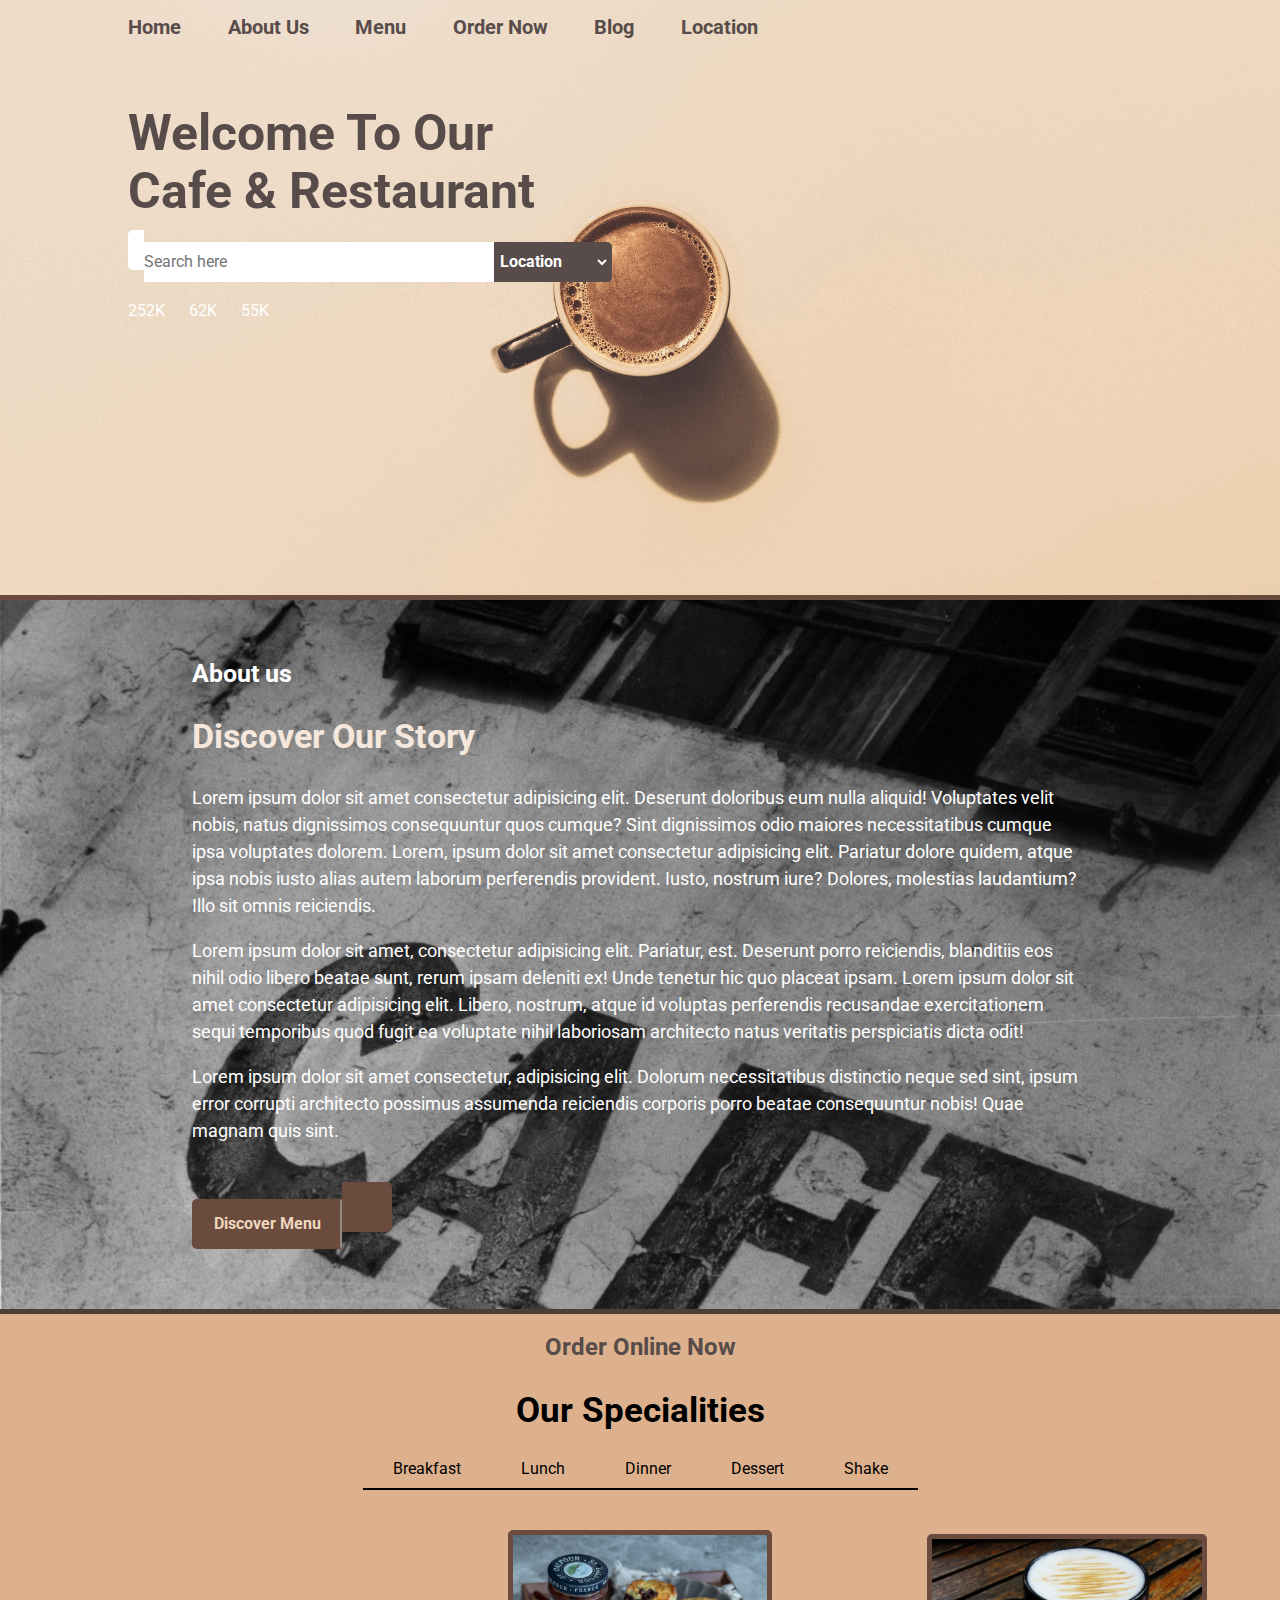
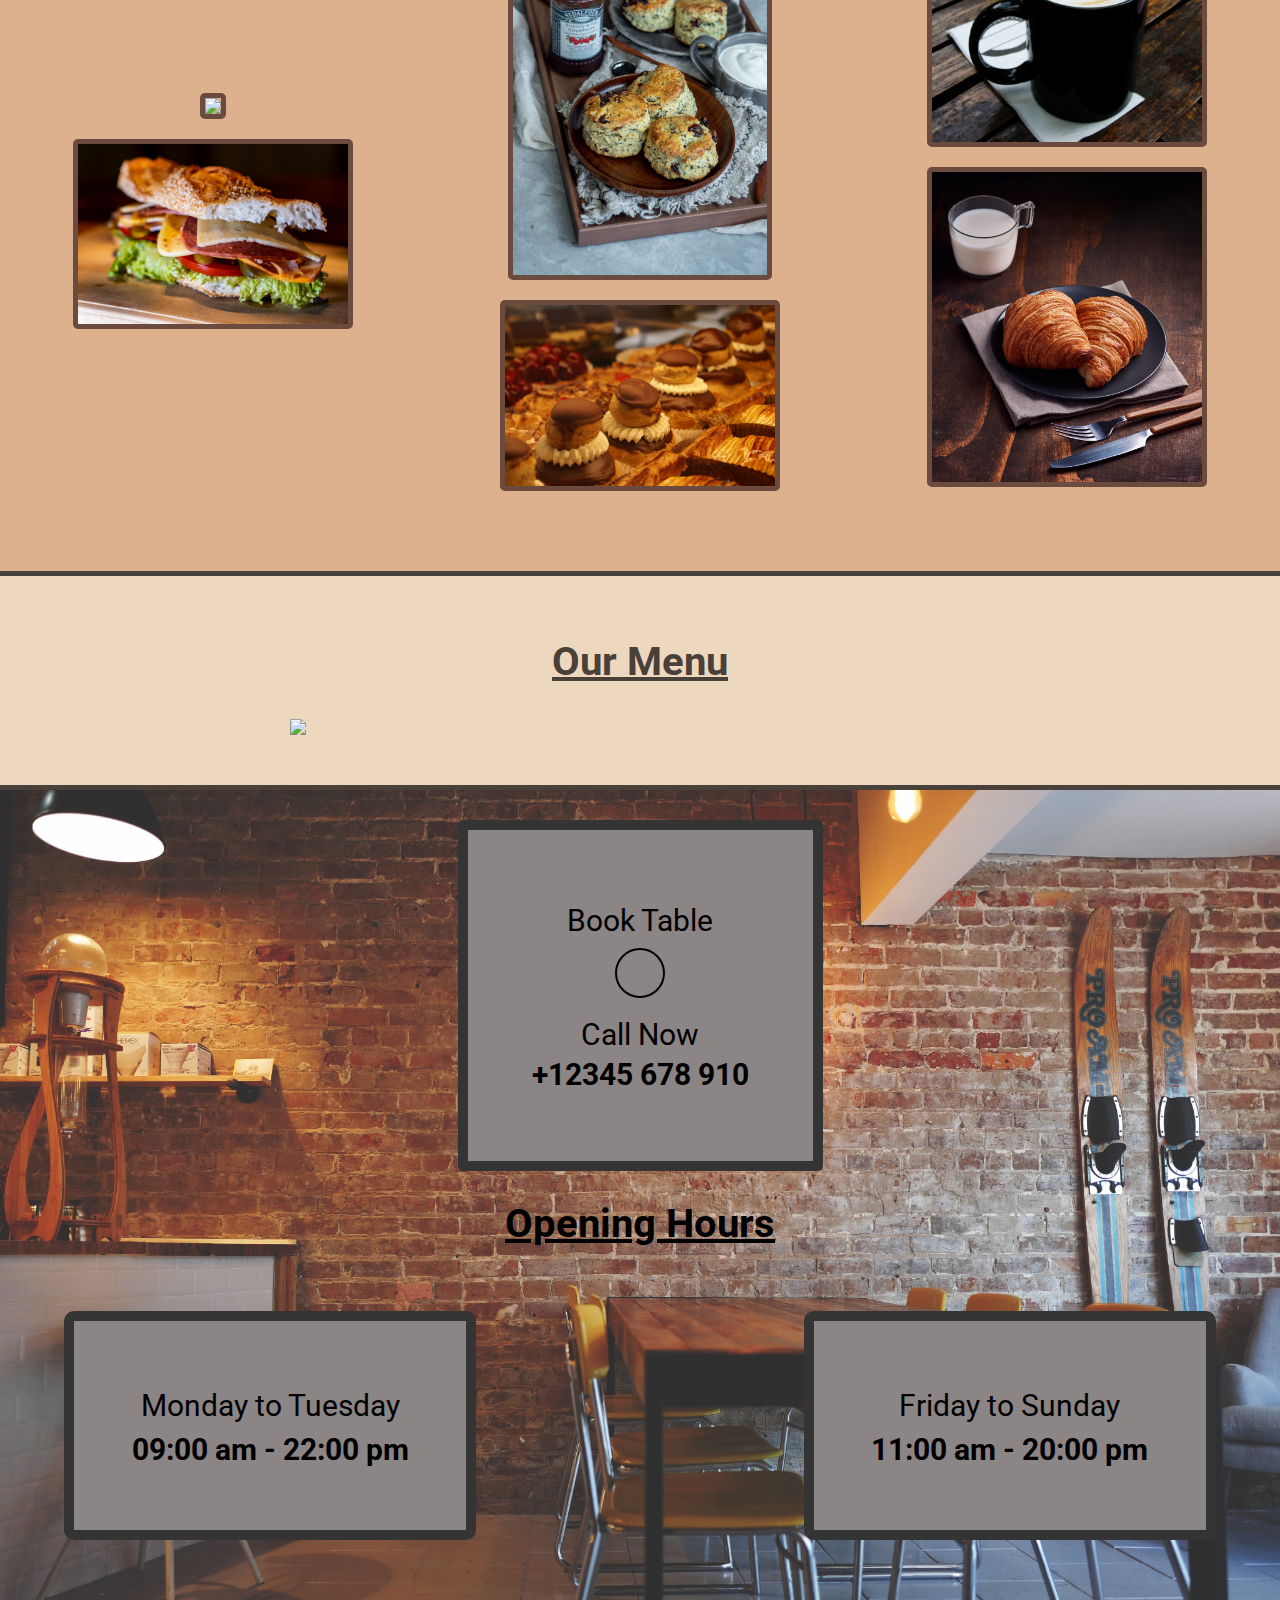
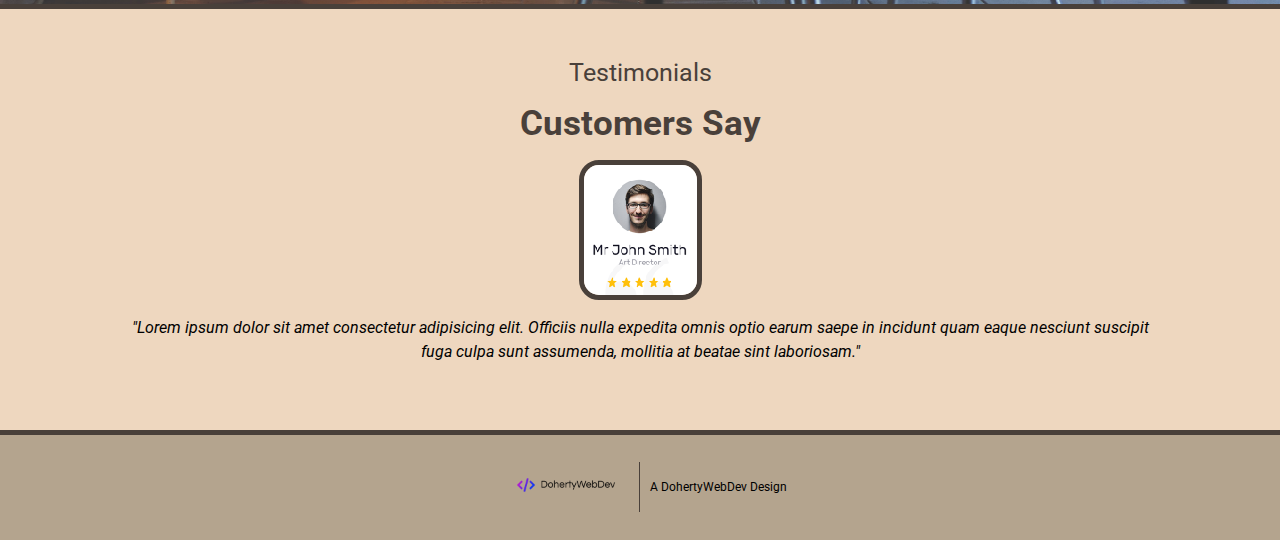
==== html5up-prologue/portfolio_examples/cuisine/index.html @ baea4a2e "my portfolio" ====
<!DOCTYPE html>
<html lang="en">
	<head>
  	<meta charset="utf-8">
  	<meta name="description" content="Your description goes here">
  	<meta name="keywords" content="one, two, three">
		<meta name="viewport" content="width=device-width, initial-scale=1">
		
		<title>Cuisine Restaurant</title>

		<!-- external CSS link -->
		<script src="https://kit.fontawesome.com/d0e2e32f6e.js" crossorigin="anonymous"></script>
		<link rel="stylesheet" href="css/normalize.css">
		<link rel="stylesheet" href="css/style.css">
		<link rel="preconnect" href="https://fonts.googleapis.com">
		<link rel="preconnect" href="https://fonts.gstatic.com" crossorigin>
		<link href="https://fonts.googleapis.com/css2?family=Inconsolata:wght@200&family=Roboto:ital,wght@0,100;0,300;0,400;0,500;0,700;0,900;1,100;1,300;1,400;1,500;1,700;1,900&family=Source+Sans+Pro:ital,wght@0,200;0,300;0,400;0,600;0,700;1,200;1,300;1,400;1,600;1,700&display=swap" rel="stylesheet">
	</head>
	<body>

		<header>
			<nav>
				<ul class = "nav-menu">
					<li><a href = "#">Home</a></li>
					<li><a href = "#aboutUs">About Us</a></li>
					<li><a href = "#menu">Menu</a></li>
					<li><a href = "#callNow">Order Now</a></li>
					<li><a href = "#">Blog</a></li>
					<li><a href = "#">Location</a></li>
					</ul>
					<div class = "hamburger navColor">
						<i class="fa-solid fa-bars"></i>
					</div>
				<ul class = "real-nav-menu hideAndSeek navColor">
					<li><a href = "#">Home</a></li>
					<li><a href = "#aboutUs">About Us</a></li>
					<li><a href = "#menu">Menu</a></li>
					<li><a href = "#callNow">Order Now</a></li>
					<li><a href = "#">Blog</a></li>
					<li><a href = "#">Location</a></li>
					<li><a href = "#"><i class="fa-solid fa-shopping-cart"></i></a></li>
					<li><a href = "#"><i class="fa-solid fa-magnifying-glass"></i></a> </li>

				</ul>
				<div class = "navIcons">
					<a href = "#"><i class="fa-solid fa-shopping-cart"></i></a> 
					<a href = "#"><i class="fa-solid fa-magnifying-glass"></i></a> 
			   </div>
				
				
			</nav>
			<section class = "welcome">
			<h1>Welcome To Our Cafe & Restaurant</h1>
			<form>
				<button><i class="fa-solid fa-magnifying-glass"></i></button><!--
				--><input type ="search" placeholder = "Search here"><!--
				--><select>
					<option value = "location">Location</option>
					<option value = "type_of_food">Type of Food</option>
				</select>
			</form>
			<div>
			<a href = "#"><i class="fa-brands fa-facebook-f"></i></a>
			<span>252K</span>
			<a href = "#"><i class="fa-brands fa-twitter"></i></a>
			<span>62K</span>
			<a href = "#"><i class="fa-brands fa-instagram"></i></a>
			<span>55K</span>
				</div>

			</section>

		</header>

		<main id = "aboutUs">
			<span>About us</span>
			<h2>Discover Our Story</h2>
			<p>Lorem ipsum dolor sit amet consectetur adipisicing elit. Deserunt doloribus eum nulla aliquid! Voluptates velit nobis, natus dignissimos consequuntur quos cumque? Sint dignissimos odio maiores necessitatibus cumque ipsa voluptates dolorem. Lorem, ipsum dolor sit amet consectetur adipisicing elit. Pariatur dolore quidem, atque ipsa nobis iusto alias autem laborum perferendis provident. Iusto, nostrum iure? Dolores, molestias laudantium? Illo sit omnis reiciendis.</p>
			<p>Lorem ipsum dolor sit amet, consectetur adipisicing elit. Pariatur, est. Deserunt porro reiciendis, blanditiis eos nihil odio libero beatae sunt, rerum ipsam deleniti ex! Unde tenetur hic quo placeat ipsam. Lorem ipsum dolor sit amet consectetur adipisicing elit. Libero, nostrum, atque id voluptas perferendis recusandae exercitationem sequi temporibus quod fugit ea voluptate nihil laboriosam architecto natus veritatis perspiciatis dicta odit!</p>
			<p>Lorem ipsum dolor sit amet consectetur, adipisicing elit. Dolorum necessitatibus distinctio neque sed sint, ipsum error corrupti architecto possimus assumenda reiciendis corporis porro beatae consequuntur nobis! Quae magnam quis sint.</p>
			<button><a href = "#menu">Discover Menu</a></button><!--
			--><button><a href = "#menu"><i class="fa-solid fa-arrow-right"></i></a></button>
		</main>

		<section class = "specialty">
			<p>Order Online Now</p>
			<h2>Our Specialities</h2>

			<div class = "typesOfMeals">
				<div><a href = "#">Breakfast</a></div>
				<div><a href = "#">Lunch</a></div>
				<div><a href = "#">Dinner</a></div>
				<div><a href = "#">Dessert</a></div>
				<div><a href = "#">Shake</a></div>
			</div>
			<section class = "container">
			<div class = "foodImages">
				<img src ="../cuisine/pumpkinpie.jpg">
				<img src = "../cuisine/sammy.jpg">
			</div>
			
			<div class = "foodImages">	

				<img src = "../cuisine/scone.jpg">
				<img src = "../cuisine/cakes-and-pies-1-1321355.jpg">

			</div>
			<div class = "foodImages">
				
				<img src = "../cuisine/coffee.jpg">
				
				<img src = "../cuisine/croissant.jpg">
			</div>
		</section>
		</section>

		<section class = "menu" id = "menu">
			<h2>Our Menu</h2>
			<img src = "../cuisine/menu.jpg">
		</section>

		<section class = "espresso" id = "callNow">
			<div class = "hours">
				<p>Book Table</p>
			
			<i class="fa-solid fa-phone"></i>
			<span>Call Now</span>
			<h6>+12345 678 910</h6>
			</div>
			<h3>Opening Hours</h3>
			<div class = openWhen>
			<div class = "openWhenOne">
				<p>Monday to Tuesday</p>
				<h6>09:00 am - 22:00 pm</h6>
			</div>
			<div class = "openWhenTwo">
				<p>Friday to Sunday</p>
				<h6>11:00 am - 20:00 pm</h6>

			</div>
			</div>
		</section>
		<section class = "bottom">
			<span>Testimonials</span>
			<h3>Customers Say</h3>
			<img src = "headshot.png">
			<p>"Lorem ipsum dolor sit amet consectetur adipisicing elit. Officiis nulla expedita omnis optio earum saepe in incidunt quam eaque nesciunt suscipit fuga culpa sunt assumenda, mollitia at beatae sint laboriosam."</p>
		</section>

		<footer>
			<div><img src = '../../images/cover.png'></div>
			<div>
				<span>A DohertyWebDev Design</span>
			</div>
		</footer>

		<script type="text/javascript" src="js/main.js"></script>
	</body>
</html>
---- html5up-prologue/portfolio_examples/cuisine/css/style.css ----
/* Box Model Hack */
* {
  box-sizing: border-box;
}

/* Clear fix hack */
.clearfix:after {
     content: ".";
     display: block;
     clear: both;
     visibility: hidden;
     line-height: 0;
     height: 0;
}

.clear {
	clear: both;
}

/******************************************
/* BASE STYLES
/*******************************************/

* {
  font-family: 'Roboto', sans-serif, 'Times New Roman', Times, serif;
}



/******************************************
/* LAYOUT
/*******************************************/
header {
  background-image: url(../espresso\ solo.jpg);
  background-repeat: no-repeat;
  width:100%;
  background-size:cover;
  background-position: center;
  height:600px;
  border-bottom:5px solid #6a4b3e
  
}

nav ul {
  list-style:none;
  padding-left:0px;
  display:flex;
  justify-content: space-between;
  width:60%
  
}



nav a {
  color:#574c4a;
  text-decoration: none;
  font-size: 20px;
  font-weight:bold;
  transition:0.7s ease;
}

nav a:hover {
  color:white
}

nav {
  display:flex;
  justify-content: space-between;
  align-items:center;
  padding-right:8%;
  width:100%;
  padding-left:10%
}

nav i {
  margin-left:40px;
  color:white
}

.navIcons{
  display:flex;
  justify-content: space-around;
}

nav .fa-shopping-cart {
  margin: 0px
}

.hamburger{
  display:none
}

.bar{
  display:block;
  width:25px;
  height:3px;
  margin:5px auto;
  -webkit-transition: all 0.3s ease-in-out;
  transition:all 0.3s ease-in-out;
  background-color: #574c4a;
}

select {
  font-weight: bold;
  
}

.welcome{
  
  margin-top: 50px;
  padding-left:10%
}

.welcome h1 {
  font-size: 50px;
  width: 450px;
  margin-bottom:10px;
  color: #574c4a
}

.welcome input {
  width: 350px;
  height: 40px;
  
  border:0px solid white;
  padding: 0px
}

.welcome select {
  height:40px;
  background-color:#574c4a;
  color:white;
  border: 2px solid #574c4a;
  border-top-right-radius: 5px;
  border-bottom-right-radius:5px;
  
}

.welcome button {
  background-color:white;
  height:40px;
  border:2px solid white;
  border-top-left-radius:5px;
  border-bottom-left-radius:5px;
}

.welcome a {
  color: black;
  transition:0.7s ease;
}

.welcome a:hover {
  color:white
}

.welcome span {
  padding-right: 20px;
  color:white
}

.welcome div {
  margin-top:20px
}


/* ===================================================
=============== ABOUT US ==================== */ 

main {
  background-image: url(../cafe.jpg);
  background-position:center;
  background-repeat: no-repeat;
  background-size: cover;
  height:fit-content;
  width:100%;
  padding-left: 15%;
  padding-top: 60px;
  padding-right: 15%;
  padding-bottom:60px
}

main span {
  color:white;
  font-size: 25px;
  font-weight:bold
}

main h2 {
  font-size:34px;
  color:#f6e7dc
}

main p {
  font-size:18px;
  color: white;
  line-height:1.5
}

main button {
  margin-top: 20px;
  height: 50px;
  width:150px;
  background-color:#6a4b3e;
  border:2px solid #6a4b3e;
  border-radius: 5px;
  color:#f6e7dc;
  font-weight:bold

}

main p + button {
  border-top-right-radius: 0px;
  border-bottom-right-radius: 0px;
  border-right: 2px solid #948981
}

main button + button {
  width:50px;
  border-top-left-radius: 0px;
  border-bottom-left-radius: 0px;
  background-color: #6a4b3e;
  border:2px solid #6a4b3e

}

main button:hover{
  cursor:pointer
}

main button a {
  text-decoration: none;
  color:#eed7bf;
}


/* =============================================================
===============SPECIALITY CUISINE======================*/ 

.specialty {

background-color:#ddb18d;
width:100%;
height:fit-content;
background-position:center;
background-repeat: no-repeat;
background-size: cover;
border-bottom:5px solid #49403a;
border-top:5px solid #49403a
}



.specialty p {
  text-align:center;
  color:#574c4a;
  font-size: 24px;
  margin-top:0px;
  padding-top:20px;
  font-weight:bold
}

.specialty h2 {
  text-align:center;
  font-size: 35px
}

.typesOfMeals{
  display:flex;
  justify-content: center;
  width: 80%;
  
  margin: 0 auto;
  
  margin-bottom: 10px;
  padding-bottom:10px
}

.typesOfMeals div {

  
  height:10px;
  margin-bottom:40px
}



.typesOfMeals div a:hover {
  color:white;
  border-bottom: 2px solid white
}



.specialty a {
  color:black;
  text-decoration: none;
  padding-left:30px;
  padding-right:30px;
  border-bottom: 2px solid black;
  padding-bottom:10px

}

.foodImages {
  display:flex;
  flex-direction: column;
  width:80%;
  justify-content:center;
  align-items: center;
  margin:0 auto;
  gap: 20px;
  padding-bottom: 80px
}

.foodImages img {
  border: 5px solid #6a4b3e;
  border-radius: 5px;
}

.foodImages img {
  max-width: 280px;
  max-height: 350px
}

.container {
  display:flex;
  width: 100%;
  justify-content: space-around;
}

/* ======================================================
===============MENU==================================== */ 
.menu {
  display:flex;
  flex-direction: column;
  align-items: center;
  justify-content: center;
  width:100%;
  background-color: #eed7bf;
  padding:30px 0px 50px 0px;
  border-bottom:5px solid #49403a
}

.menu h2 {
  font-size: 40px;
  color: #49403a;
  text-decoration: underline;
}

.menu img {
  width: 90%;
  max-width:700px
  
}



/* =====================================================
===============HOURS =====================*/ 

.hours {
  display:flex;
  flex-direction: column;
  justify-content: center;
  align-items: center;
  padding-top:0px;
  margin-top:30px;
  margin-bottom:30px;
  background-color: #8c8586;
  border: 10px solid #353435;
  border-radius: 5px
}

.hours p {
  color:black;
  font-size: 25px
}

.hours h3 {
  margin-top:0px;
  font-size: 50px;
  margin-bottom:20px
}

.hours i {
  display:flex;
  justify-content: center;
  align-items: center;
  font-size: 30px;
  
  
  color:black;
  border:2px solid black;
  width:50px;
  height:50px;
  border-radius:55px;

}

.hours span {
  margin-top: 20px;
  font-size:30px
}

.hours h6 {
  font-size:30px;
  color:black;
  margin-top: 20px
}

/*==========================================
=================ESPRESSO==================*/

.espresso {
  background-image: url(../cafevibes.jpg);
  background-repeat: no-repeat;
  background-size: cover;
  height: fit-content;
  width:100%;
  text-align: center;
  border-bottom:5px solid #49403a
}

.espresso {
  display:flex;
  flex-direction: column;
  align-items: center;
  justify-content:space-between;
  
}

.openWhen{
  display:flex;
  justify-content: space-between;
  width: 100% !important;
  color:black
 
}

.openWhen div{
  background-color: #8c8586;
  border: 10px solid #353435;
  border-radius: 10px;
}

.espresso h3 {
  font-size: 40px;
  margin-top:0px;
  margin-bottom: 0px;
  text-decoration: underline;
}

.espresso div {
  padding: 5%;
  
  
}

.espresso p {
  margin-bottom: 10px;
  margin-top:10px
}

.espresso h6 {
  margin-top: 5px;
  margin-bottom:5px
}

.espresso p, .espresso h6 {
  font-size: 30px
}


/*============================================
=============TESTIMONIALS==============*/ 

.bottom {
  display:flex;
  flex-direction:column;
  justify-content:center;
  align-items:center;
  padding-left:10%;
  padding-right:10%;
  text-align:center;
  padding-top: 50px;
  padding-bottom:50px;
  background-color:#eed7bf ;
}

.bottom span {
  color:#49403a;
  font-size: 25px;
  
}

.bottom img {
  border:5px solid #49403a;
  border-radius: 20px;
}

.bottom h3 {
  margin-top: 16px;
  font-size: 35px;
  margin-bottom: 16px;
  color:#49403a
}

.bottom p {
  line-height:1.5;
  font-style: italic;
  font-size:20
}

.real-nav-menu{
  display:none
}

nav i:hover {
  color:#574c4a;
  transition: 0.7s ease
}

footer{
  background-color: #b4a48e;
  display:flex;
  justify-content: center;
  align-items: center;
  border-top: 5px solid #49403a
}

footer img {
  max-width: 150px;
  max-height: 60px;
  
}

footer div {
 
  margin: 20px 0 20px 0
}

footer div + div {
  border-left: 1px solid #49403a;
  padding-left: 10px;
  height:50px;
  display:flex;
  align-items: center;
}

footer span {
  font-size: 12px;
}

/******************************************
/* ADDITIONAL STYLES
/*******************************************/

@media (max-width: 1024px){
 
  .container{
    display:flex;
    flex-direction: column;
  }

  .navIcons{
    display:none
  }

  header{
    height:800px
  }

  nav {
    padding-top: 20px;
    display:block;
    background-color: #6a4b3e;
    opacity: 90%;
    width:100%;
    
  }

  .hamburger{
    display:block;
    padding-bottom:10px
    
  }

  .hamburger i {
    color:#f6e7dc;
    font-size: 30px;
  }

  .hamburger i:hover {
    cursor:pointer;
    color:#b4a48e;
    transition:0.7s ease
  }

  nav i:hover, nav a:hover {
    color:#b4a48e;
    transition:0.7s ease
  }

  .nav-menu{
    display:none
  }

  .real-nav-menu{
    display:flex;
    flex-direction: column;
    justify-content: space-around;
    align-items: center;
    width:100%;
    height:300px;
    padding-bottom:15px
    
   
  }

  .real-nav-menu a {
    color:#f6e7dc;
  }

  

  .real-nav-menu i {
    color:#f6e7dc;
  }

  .hideAndSeek{
    display:none;
    transition:0.7s ease
  }

  nav i {
    margin:0px
  }

  .foodImages{
    display:flex;
    flex-direction: column;
    justify-content:center;
    align-items: center;
    padding-bottom:20px
  }

  .foodImages + .foodImages {
    padding-bottom:50px
  }

  .typesOfMeals{
    display:flex;
    flex-direction: column;
    justify-content: center;
    align-items: center;
  }

  .welcome h1{
    width:70%
  }

  header .welcome input{
    width:30%
  }

  .openWhen{
    flex-direction: column;
    align-items: center;
    justify-content: space-between;
    width: 100%
  }

  .openWhen div {
    background-color: #8c8586;
    border: 10px solid #353435;
  border-radius: 5px;
    height:80%;
    width:99%
  }



  .openWhenTwo{
    
    margin-top:50px
  }

  .specialty img {
    width: 70%;
    height: auto
  }
}
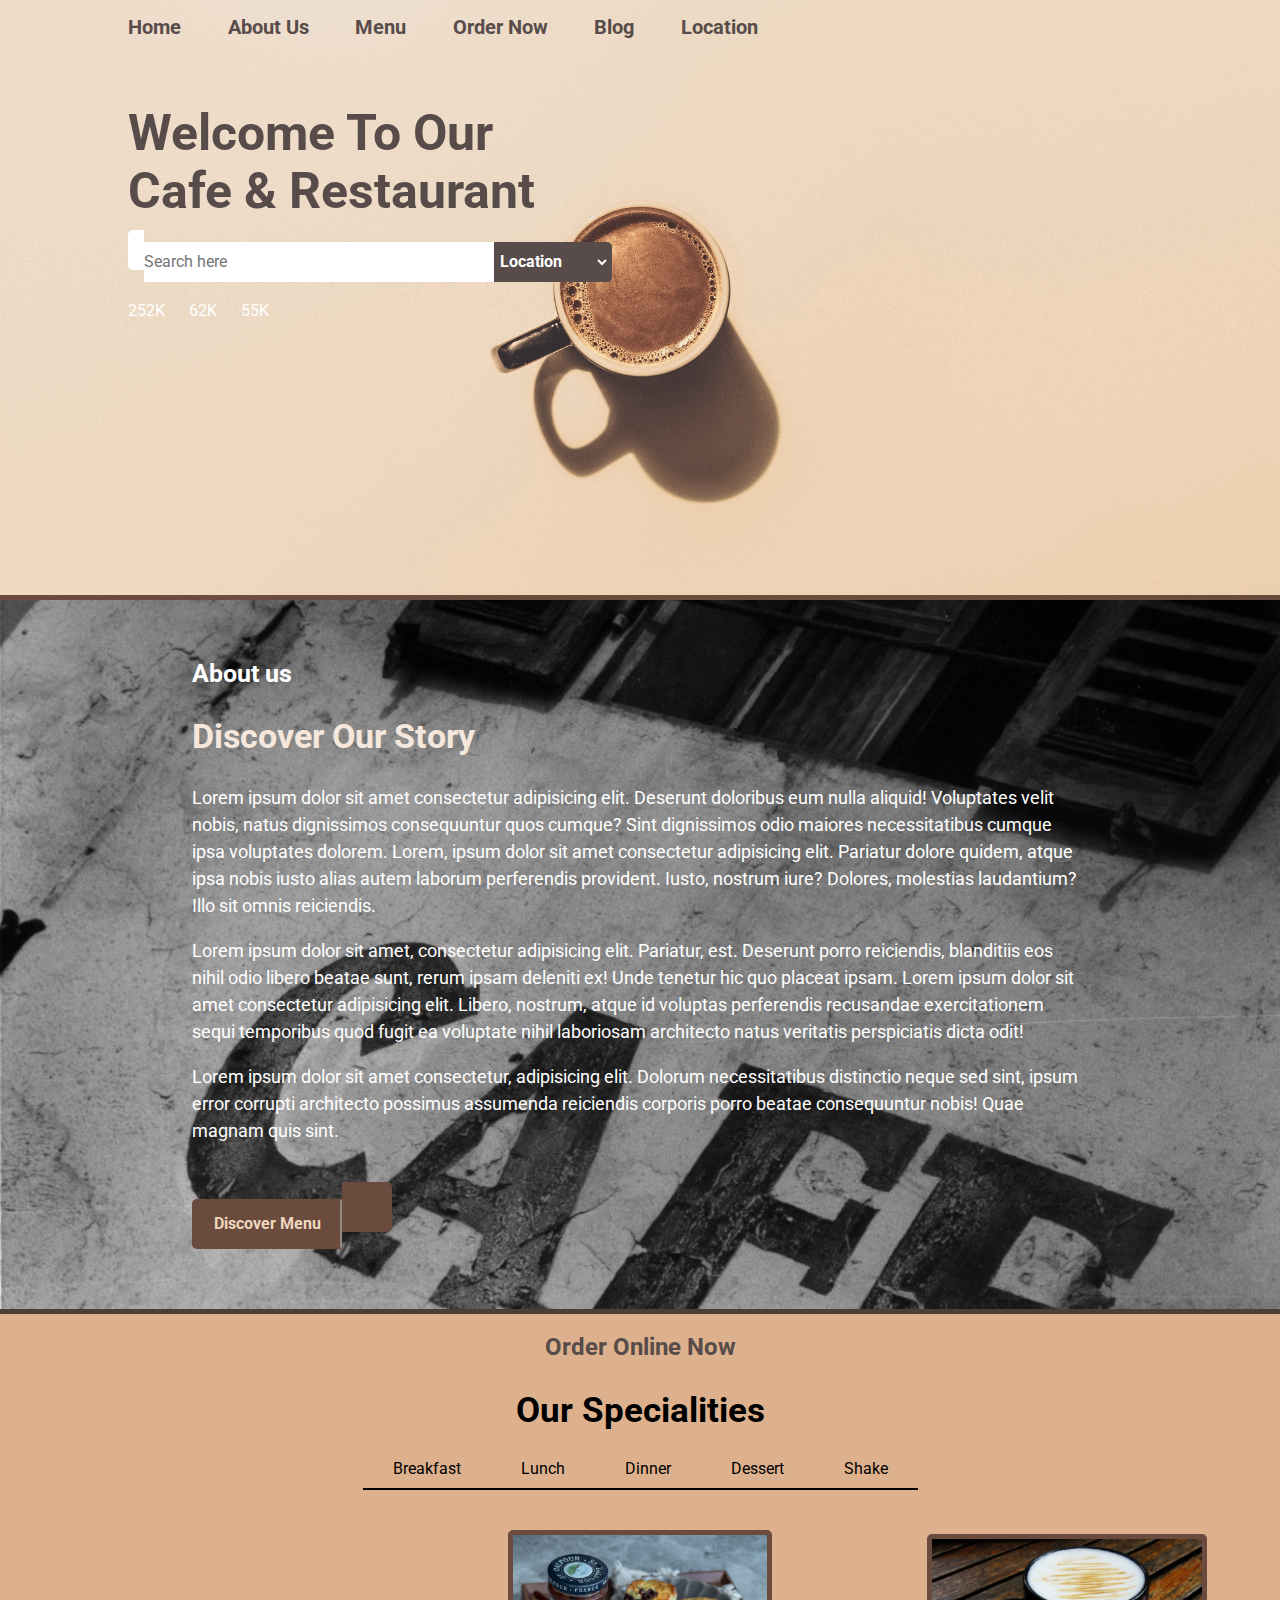
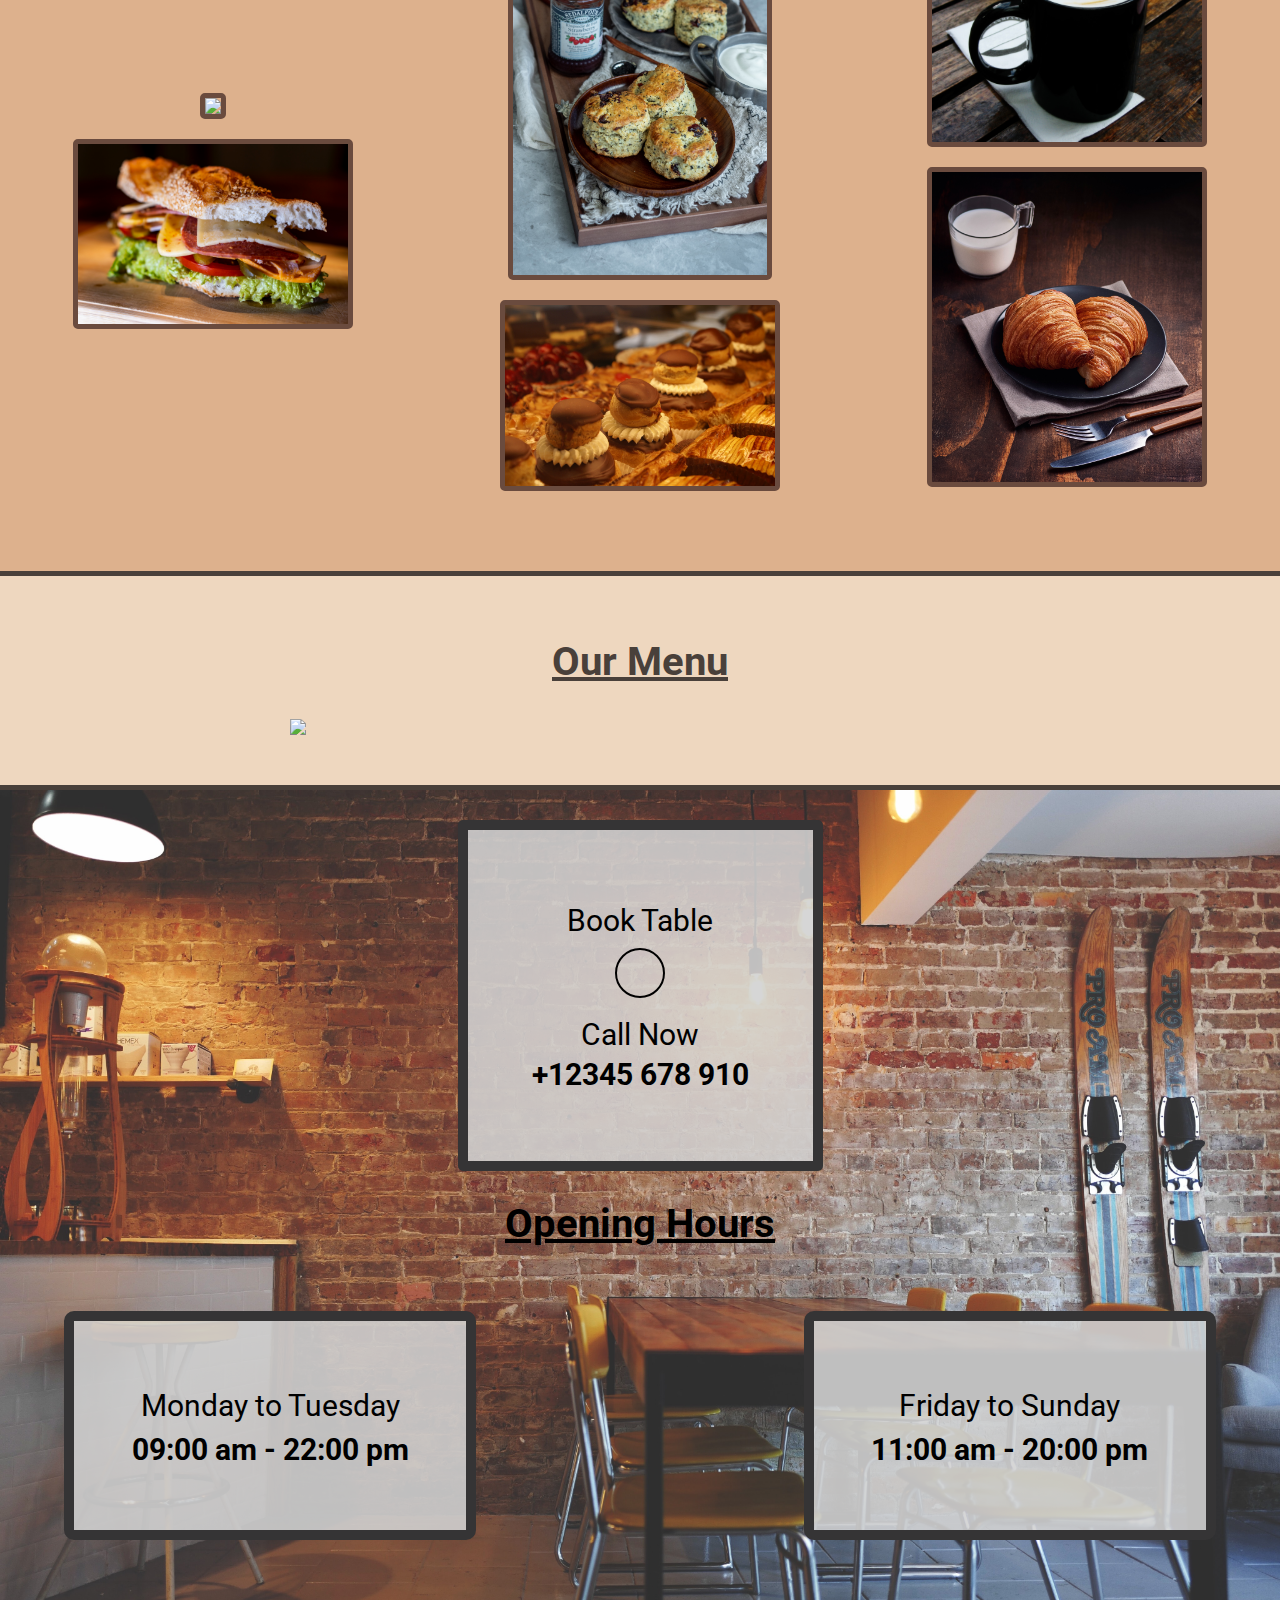
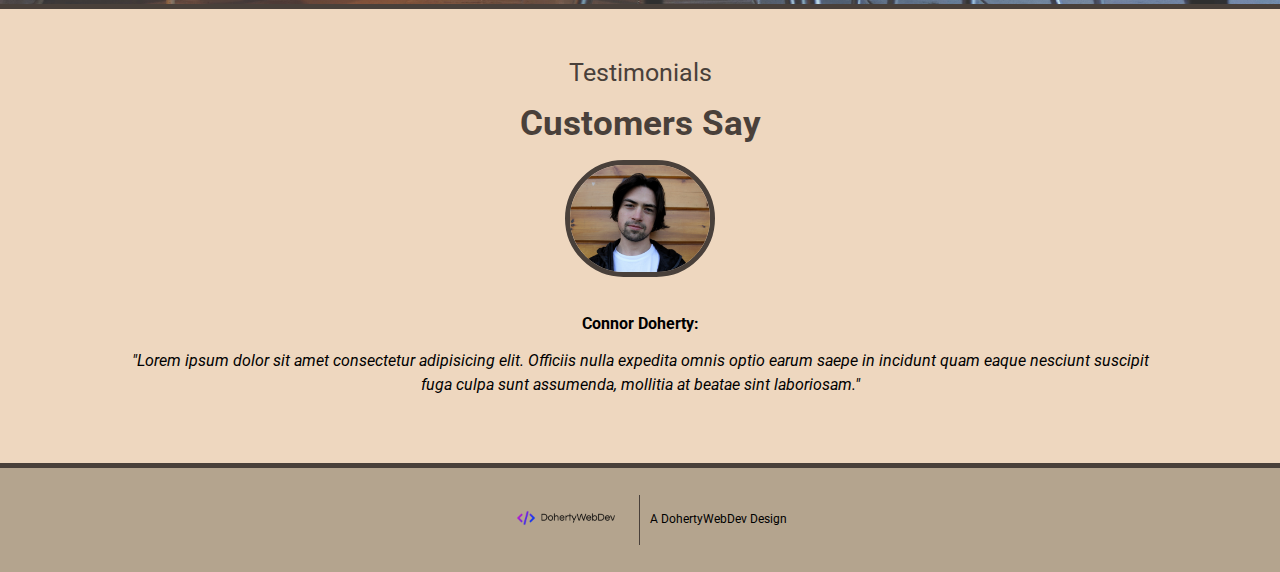
==== commit d93a37f0: "cuisine headshot updated" ====
--- a/html5up-prologue/portfolio_examples/cuisine/index.html
+++ b/html5up-prologue/portfolio_examples/cuisine/index.html
@@ -143,7 +143,10 @@
 		<section class = "bottom">
 			<span>Testimonials</span>
 			<h3>Customers Say</h3>
-			<img src = "headshot.png">
+			<img src = "myHeadshot.JPG">
+			
+
+			<h6>Connor Doherty:</h6>
 			<p>"Lorem ipsum dolor sit amet consectetur adipisicing elit. Officiis nulla expedita omnis optio earum saepe in incidunt quam eaque nesciunt suscipit fuga culpa sunt assumenda, mollitia at beatae sint laboriosam."</p>
 		</section>
 
--- a/html5up-prologue/portfolio_examples/cuisine/css/style.css
+++ b/html5up-prologue/portfolio_examples/cuisine/css/style.css
@@ -367,8 +367,8 @@
   padding-top:0px;
   margin-top:30px;
   margin-bottom:30px;
-  background-color: #8c8586;
-  border: 10px solid #353435;
+  background-color: #d1d1d1e3;
+    border: 10px solid #353435;
   border-radius: 5px
 }
 
@@ -439,8 +439,8 @@
 }
 
 .openWhen div{
-  background-color: #8c8586;
-  border: 10px solid #353435;
+  background-color: #d1d1d1e3;
+    border: 10px solid #353435;
   border-radius: 10px;
 }
 
@@ -494,10 +494,18 @@
   
 }
 
+.bottom h6{
+  margin-bottom: 0px;
+  padding-bottom: 0px;
+  font-size: 16px;
+}
+
 .bottom img {
   border:5px solid #49403a;
-  border-radius: 20px;
-}
+  border-radius: 360px;
+  max-width: 150px;
+}
+
 
 .bottom h3 {
   margin-top: 16px;
@@ -672,7 +680,7 @@
   }
 
   .openWhen div {
-    background-color: #8c8586;
+    background-color: #d1d1d1e3;
     border: 10px solid #353435;
   border-radius: 5px;
     height:80%;
